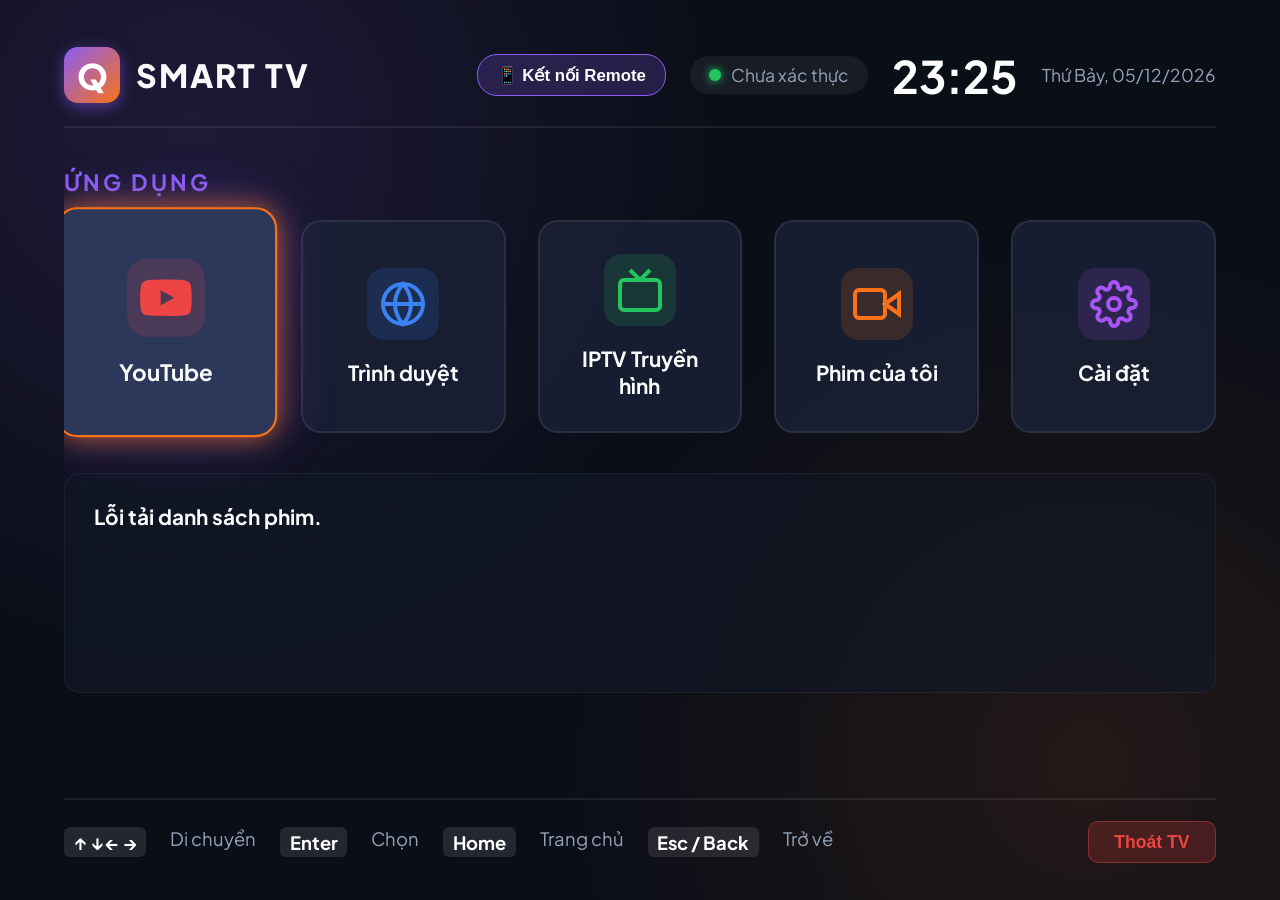
==== static/tv/index.html @ 96b1dd20 "feat: complete Q Smart TV system implementation" ====
<!DOCTYPE html>
<html lang="vi">
<head>
  <meta charset="UTF-8">
  <meta name="viewport" content="width=device-width, initial-scale=1.0">
  <title>Q Smart TV</title>
  <link rel="stylesheet" href="/static/tv/styles.css">
  <link rel="preconnect" href="https://fonts.googleapis.com">
  <link rel="preconnect" href="https://fonts.gstatic.com" crossorigin>
  <link href="https://fonts.googleapis.com/css2?family=Plus+Jakarta+Sans:wght@400;600;700;800&display=swap" rel="stylesheet">
</head>
<body class="tv-body">
  <div class="tv-container">
    <!-- Header -->
    <header class="tv-header">
      <div class="header-left">
        <div class="q-logo">
          <span class="q-badge">Q</span>
          <span class="tv-title">SMART TV</span>
        </div>
      </div>
      <div class="header-right">
        <button class="qr-pairing-btn focusable" id="qr-pairing-btn" tabindex="0">
          📱 Kết nối Remote
        </button>
        <div class="network-badge" id="net-badge">
          <span class="dot-online"></span>
          <span id="remote-ip-info">Đang kết nối...</span>
        </div>
        <div class="time-display" id="time-display">00:00</div>
        <div class="date-display" id="date-display">Thứ ..., --/--/----</div>
      </div>
    </header>

    <!-- Main Launcher Area -->
    <main class="tv-main">
      <section class="section-title">
        <h2>ỨNG DỤNG</h2>
      </section>

      <div class="app-grid" id="app-grid" role="grid">
        <!-- YouTube App -->
        <div class="app-card focusable" tabindex="0" data-app="youtube">
          <div class="app-icon youtube-icon">
            <svg viewBox="0 0 24 24" fill="currentColor">
              <path d="M23.498 6.186a3.016 3.016 0 0 0-2.122-2.136C19.505 3.545 12 3.545 12 3.545s-7.505 0-9.377.505A3.017 3.017 0 0 0 .502 6.186C0 8.07 0 12 0 12s0 3.93.502 5.814a3.016 3.016 0 0 0 2.122 2.136c1.871.505 9.376.505 9.376.505s7.505 0 9.377-.505a3.015 3.015 0 0 0 2.122-2.136C24 15.93 24 12 24 12s0-3.93-.502-5.814zM9.545 15.568V8.432L15.818 12l-6.273 3.568z"/>
            </svg>
          </div>
          <span class="app-name">YouTube</span>
        </div>

        <!-- Web Browser -->
        <div class="app-card focusable" tabindex="0" data-app="browser">
          <div class="app-icon browser-icon">
            <svg viewBox="0 0 24 24" fill="none" stroke="currentColor" stroke-width="2">
              <circle cx="12" cy="12" r="10"></circle>
              <line x1="2" y1="12" x2="22" y2="12"></line>
              <path d="M12 2a15.3 15.3 0 0 1 4 10 15.3 15.3 0 0 1-4 10 15.3 15.3 0 0 1-4-10 15.3 15.3 0 0 1 4-10z"></path>
            </svg>
          </div>
          <span class="app-name">Trình duyệt</span>
        </div>

        <!-- IPTV -->
        <div class="app-card focusable" tabindex="0" data-app="iptv">
          <div class="app-icon iptv-icon">
            <svg viewBox="0 0 24 24" fill="none" stroke="currentColor" stroke-width="2">
              <rect x="2" y="7" width="20" height="15" rx="2" ry="2"></rect>
              <polyline points="17 2 12 7 7 2"></polyline>
            </svg>
          </div>
          <span class="app-name">IPTV Truyền hình</span>
        </div>

        <!-- Offline Movies -->
        <div class="app-card focusable" tabindex="0" data-app="movies">
          <div class="app-icon movies-icon">
            <svg viewBox="0 0 24 24" fill="none" stroke="currentColor" stroke-width="2">
              <polygon points="23 7 16 12 23 17 23 7"></polygon>
              <rect x="1" y="5" width="15" height="14" rx="2" ry="2"></rect>
            </svg>
          </div>
          <span class="app-name">Phim của tôi</span>
        </div>

        <!-- Settings -->
        <div class="app-card focusable" tabindex="0" data-app="settings">
          <div class="app-icon settings-icon">
            <svg viewBox="0 0 24 24" fill="none" stroke="currentColor" stroke-width="2">
              <circle cx="12" cy="12" r="3"></circle>
              <path d="M19.4 15a1.65 1.65 0 0 0 .33 1.82l.06.06a2 2 0 0 1 0 2.83 2 2 0 0 1-2.83 0l-.06-.06a1.65 1.65 0 0 0-1.82-.33 1.65 1.65 0 0 0-1 1.51V21a2 2 0 0 1-2 2 2 2 0 0 1-2-2v-.09A1.65 1.65 0 0 0 9 19.4a1.65 1.65 0 0 0-1.82.33l-.06.06a2 2 0 0 1-2.83 0 2 2 0 0 1 0-2.83l.06-.06a1.65 1.65 0 0 0 .33-1.82 1.65 1.65 0 0 0-1.51-1H3a2 2 0 0 1-2-2 2 2 0 0 1 2-2h.09A1.65 1.65 0 0 0 4.6 9a1.65 1.65 0 0 0-.33-1.82l-.06-.06a2 2 0 0 1 0-2.83 2 2 0 0 1 2.83 0l.06.06a1.65 1.65 0 0 0 1.82.33H9a1.65 1.65 0 0 0 1-1.51V3a2 2 0 0 1 2-2 2 2 0 0 1 2 2v.09a1.65 1.65 0 0 0 1 1.51 1.65 1.65 0 0 0 1.82-.33l.06-.06a2 2 0 0 1 2.83 0 2 2 0 0 1 0 2.83l-.06.06a1.65 1.65 0 0 0-.33 1.82V9a1.65 1.65 0 0 0 1.51 1H21a2 2 0 0 1 2 2 2 2 0 0 1-2 2h-.09a1.65 1.65 0 0 0-1.51 1z"></path>
            </svg>
          </div>
          <span class="app-name">Cài đặt</span>
        </div>
      </div>

      <!-- Detail Panels Container -->
      <section class="detail-container" id="detail-container">
        <div id="content-view" class="content-view"></div>
      </section>
    </main>

    <!-- Footer Help -->
    <footer class="tv-footer">
      <div class="nav-hints">
        <span class="hint-key">↑ ↓ ← →</span> Di chuyển
        <span class="hint-key">Enter</span> Chọn
        <span class="hint-key">Home</span> Trang chủ
        <span class="hint-key">Esc / Back</span> Trở về
      </div>
      <button class="exit-btn focusable" id="exit-btn" tabindex="0">Thoát TV</button>
    </footer>
  </div>

  <!-- QR Pairing Modal -->
  <div class="modal-overlay" id="qr-modal">
    <div class="modal-box qr-modal-box">
      <h3 class="modal-title">📱 Kết nối Q Remote</h3>
      <p class="modal-text">
        Quét mã QR bằng camera điện thoại (cùng mạng Wi-Fi) để điều khiển TV:
      </p>
      <div class="qr-container">
        <img id="qr-image" src="" alt="QR Code Remote" class="qr-img">
      </div>
      <div class="qr-url-text" id="qr-url-display">Đang tải địa chỉ...</div>
      <div class="modal-actions" style="margin-top: 1.5rem;">
        <button class="btn btn-secondary focusable" id="btn-close-qr" tabindex="0">Đóng [Esc]</button>
      </div>
    </div>
  </div>

  <!-- Exit Confirmation Dialog -->
  <div class="modal-overlay" id="exit-modal">
    <div class="modal-box">
      <h3 class="modal-title">Thoát chế độ TV?</h3>
      <p class="modal-text">
        Thao tác này chỉ đóng giao diện Q Smart TV trên màn hình. Server vẫn chạy nền và bạn có thể mở lại TV từ điện thoại bất cứ lúc nào.
      </p>
      <div class="modal-actions">
        <button class="btn btn-secondary focusable" id="btn-cancel-exit" tabindex="0">Hủy</button>
        <button class="btn btn-danger focusable" id="btn-confirm-exit" tabindex="0">Xác nhận thoát</button>
      </div>
    </div>
  </div>

  <script src="/static/tv/app.js"></script>
</body>
</html>
---- static/tv/styles.css ----
:root {
  --bg-main: #0a0e17;
  --bg-card: rgba(26, 32, 53, 0.85);
  --bg-card-hover: rgba(45, 55, 85, 0.95);
  --color-primary: #8b5cf6;
  --color-accent: #f97316;
  --color-green: #22c55e;
  --color-red: #ef4444;
  --text-main: #f8fafc;
  --text-muted: #94a3b8;
  --border-focus: #f97316;
  --focus-glow: 0 0 25px rgba(249, 115, 22, 0.65), 0 0 50px rgba(139, 92, 246, 0.4);
}

* {
  box-sizing: border-box;
  margin: 0;
  padding: 0;
  user-select: none;
}

body.tv-body {
  background-color: var(--bg-main);
  background-image: radial-gradient(circle at 15% 15%, rgba(139, 92, 246, 0.15) 0%, transparent 40%),
                    radial-gradient(circle at 85% 85%, rgba(249, 115, 22, 0.1) 0%, transparent 40%);
  color: var(--text-main);
  font-family: 'Plus Jakarta Sans', system-ui, -apple-system, sans-serif;
  height: 100vh;
  overflow: hidden;
}

.tv-container {
  display: flex;
  flex-direction: column;
  height: 100vh;
  padding: 3rem 4rem 2rem 4rem;
}

/* Header */
.tv-header {
  display: flex;
  justify-content: space-between;
  align-items: center;
  height: 80px;
  border-bottom: 2px solid rgba(255, 255, 255, 0.08);
  padding-bottom: 1.5rem;
}

.q-logo {
  display: flex;
  align-items: center;
  gap: 1rem;
}

.q-badge {
  background: linear-gradient(135deg, #8b5cf6, #f97316);
  color: #fff;
  font-weight: 800;
  font-size: 2.2rem;
  width: 56px;
  height: 56px;
  display: flex;
  align-items: center;
  justify-content: center;
  border-radius: 14px;
  box-shadow: 0 4px 15px rgba(139, 92, 246, 0.5);
}

.tv-title {
  font-size: 2rem;
  font-weight: 800;
  letter-spacing: 2px;
  color: var(--text-main);
}

.header-right {
  display: flex;
  align-items: center;
  gap: 1.5rem;
}

.qr-pairing-btn {
  background: rgba(139, 92, 246, 0.2);
  border: 1px solid var(--color-primary);
  color: #fff;
  padding: 0.6rem 1.2rem;
  border-radius: 20px;
  font-size: 1.05rem;
  font-weight: 700;
  cursor: pointer;
  transition: all 0.2s ease;
  outline: none;
}

.network-badge {
  display: flex;
  align-items: center;
  gap: 0.6rem;
  background: rgba(255, 255, 255, 0.06);
  padding: 0.5rem 1.2rem;
  border-radius: 30px;
  font-size: 1.1rem;
  color: var(--text-muted);
}

.dot-online {
  width: 12px;
  height: 12px;
  border-radius: 50%;
  background-color: var(--color-green);
  box-shadow: 0 0 10px var(--color-green);
}

.time-display {
  font-size: 2.8rem;
  font-weight: 700;
  color: #fff;
}

.date-display {
  font-size: 1.1rem;
  color: var(--text-muted);
}

/* Main */
.tv-main {
  flex: 1;
  display: flex;
  flex-direction: column;
  padding-top: 2.5rem;
  overflow-y: auto;
}

.section-title h2 {
  font-size: 1.4rem;
  font-weight: 700;
  letter-spacing: 3px;
  color: var(--color-primary);
  margin-bottom: 1.5rem;
}

.app-grid {
  display: grid;
  grid-template-columns: repeat(auto-fit, minmax(200px, 1fr));
  gap: 2rem;
  max-width: 1400px;
}

.app-card {
  background: var(--bg-card);
  border: 2px solid rgba(255, 255, 255, 0.08);
  border-radius: 20px;
  padding: 2rem 1.5rem;
  display: flex;
  flex-direction: column;
  align-items: center;
  justify-content: center;
  gap: 1.2rem;
  cursor: pointer;
  transition: all 0.25s cubic-bezier(0.16, 1, 0.3, 1);
  outline: none;
}

.app-card:hover {
  background: var(--bg-card-hover);
}

.app-icon {
  width: 72px;
  height: 72px;
  display: flex;
  align-items: center;
  justify-content: center;
  border-radius: 18px;
}

.app-icon svg {
  width: 48px;
  height: 48px;
}

.youtube-icon { background: rgba(239, 68, 68, 0.15); color: #ef4444; }
.browser-icon { background: rgba(59, 130, 246, 0.15); color: #3b82f6; }
.iptv-icon { background: rgba(34, 197, 94, 0.15); color: #22c55e; }
.movies-icon { background: rgba(249, 115, 22, 0.15); color: #f97316; }
.settings-icon { background: rgba(168, 85, 247, 0.15); color: #a855f7; }

.app-name {
  font-size: 1.3rem;
  font-weight: 700;
  text-align: center;
}

/* Prominent Focus State */
.focusable:focus,
.focusable.focused {
  border-color: var(--border-focus) !important;
  transform: scale(1.08) translateY(-4px);
  box-shadow: var(--focus-glow) !important;
  background: rgba(45, 55, 90, 1) !important;
  z-index: 10;
}

/* Content Area */
.detail-container {
  margin-top: 2.5rem;
  flex: 1;
}

.content-view {
  background: rgba(18, 24, 38, 0.7);
  border: 1px solid rgba(255, 255, 255, 0.05);
  border-radius: 16px;
  padding: 1.8rem;
  min-height: 220px;
}

.content-title {
  font-size: 1.3rem;
  font-weight: 700;
  margin-bottom: 1.2rem;
  color: var(--text-main);
}

.list-scroll-grid {
  display: grid;
  grid-template-columns: repeat(auto-fill, minmax(280px, 1fr));
  gap: 1.2rem;
  max-height: 260px;
  overflow-y: auto;
}

.media-item {
  background: rgba(255, 255, 255, 0.04);
  border: 1px solid rgba(255, 255, 255, 0.08);
  border-radius: 12px;
  padding: 1rem 1.2rem;
  display: flex;
  flex-direction: column;
  gap: 0.4rem;
  cursor: pointer;
  outline: none;
  transition: all 0.2s ease;
}

.media-item .m-title {
  font-weight: 700;
  font-size: 1.1rem;
  white-space: nowrap;
  overflow: hidden;
  text-overflow: ellipsis;
}

.media-item .m-meta {
  font-size: 0.9rem;
  color: var(--text-muted);
}

/* Footer */
.tv-footer {
  display: flex;
  justify-content: space-between;
  align-items: center;
  height: 70px;
  border-top: 2px solid rgba(255, 255, 255, 0.08);
  padding-top: 1rem;
}

.nav-hints {
  font-size: 1.15rem;
  color: var(--text-muted);
  display: flex;
  gap: 1.5rem;
}

.hint-key {
  background: rgba(255, 255, 255, 0.1);
  padding: 0.2rem 0.6rem;
  border-radius: 6px;
  color: #fff;
  font-weight: 700;
}

.exit-btn {
  background: rgba(239, 68, 68, 0.2);
  color: #ef4444;
  border: 1px solid rgba(239, 68, 68, 0.4);
  border-radius: 10px;
  padding: 0.6rem 1.6rem;
  font-size: 1.1rem;
  font-weight: 700;
  cursor: pointer;
  transition: all 0.2s ease;
  outline: none;
}

/* Modal */
.modal-overlay {
  display: none;
  position: fixed;
  top: 0; left: 0; right: 0; bottom: 0;
  background: rgba(0, 0, 0, 0.85);
  backdrop-filter: blur(8px);
  z-index: 100;
  align-items: center;
  justify-content: center;
}

.modal-overlay.active {
  display: flex;
}

.modal-box {
  background: #151c2e;
  border: 2px solid #8b5cf6;
  border-radius: 20px;
  padding: 2.5rem 3rem;
  max-width: 600px;
  box-shadow: 0 10px 40px rgba(0, 0, 0, 0.8);
  text-align: center;
}

.qr-modal-box {
  max-width: 480px;
}

.qr-container {
  background: #fff;
  padding: 1.2rem;
  border-radius: 16px;
  display: inline-block;
  margin: 1rem 0;
  box-shadow: 0 8px 30px rgba(0, 0, 0, 0.5);
}

.qr-img {
  width: 200px;
  height: 200px;
  display: block;
}

.qr-url-text {
  font-size: 1.05rem;
  color: var(--color-accent);
  word-break: break-all;
  user-select: text;
  background: rgba(255, 255, 255, 0.05);
  padding: 0.6rem 1rem;
  border-radius: 8px;
}

.modal-title {
  font-size: 2rem;
  color: #fff;
  margin-bottom: 1.2rem;
}

.modal-text {
  font-size: 1.2rem;
  line-height: 1.6;
  color: #cbd5e1;
  margin-bottom: 1.5rem;
}

.modal-actions {
  display: flex;
  justify-content: center;
  gap: 1.5rem;
}

.btn {
  padding: 0.9rem 2rem;
  font-size: 1.2rem;
  font-weight: 700;
  border-radius: 12px;
  cursor: pointer;
  border: none;
  outline: none;
  transition: all 0.2s ease;
}

.btn-secondary {
  background: #334155;
  color: #fff;
}

.btn-danger {
  background: #ef4444;
  color: #fff;
}
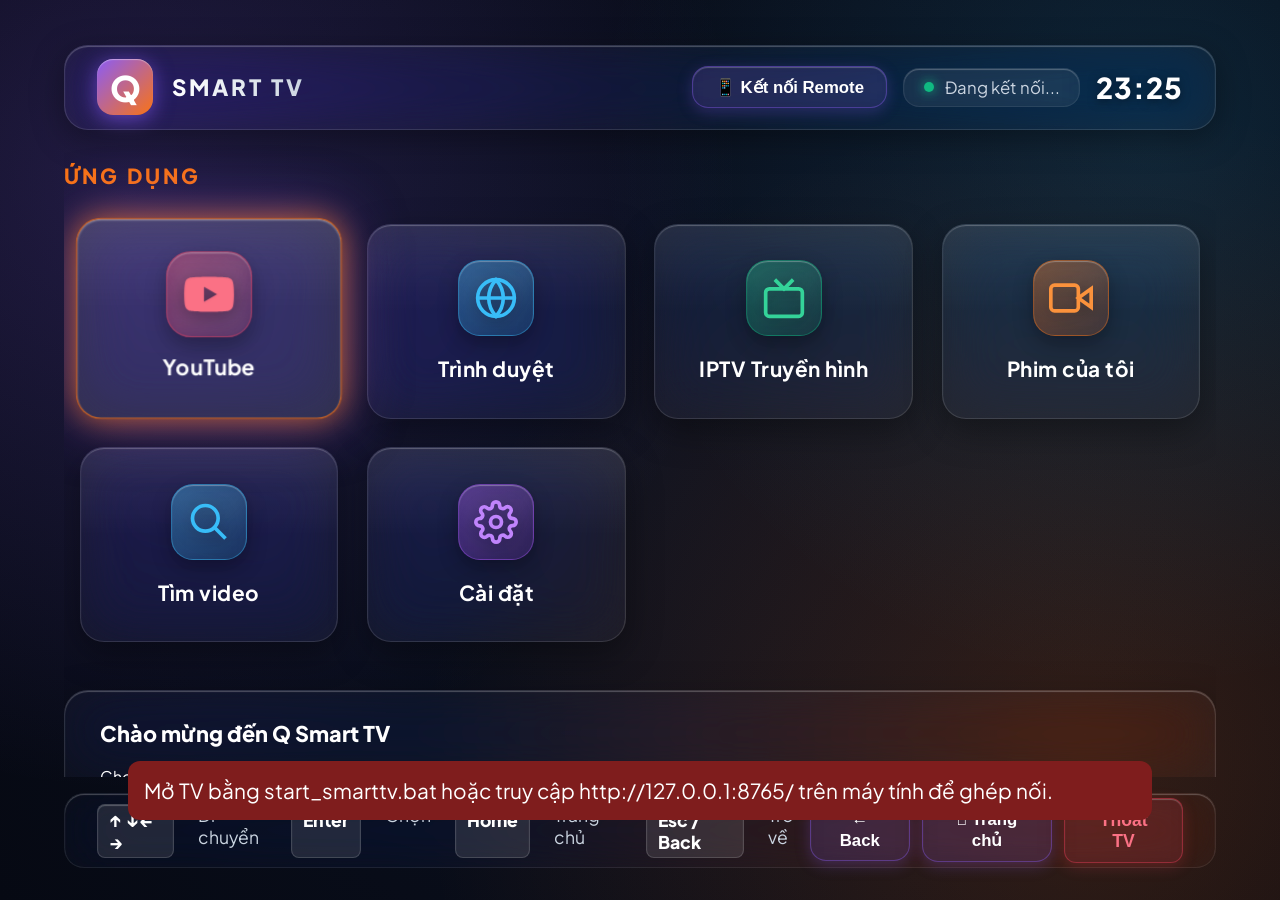
==== commit 0bab97be: "feat: release comprehensive system upgrade with verified remote controls, architecture docs and MIT " ====
--- a/static/tv/index.html
+++ b/static/tv/index.html
@@ -83,6 +83,9 @@
           <span class="app-name">Phim của tôi</span>
         </div>
 
+        <button class="app-card focusable" tabindex="0" data-app="search">
+          <div class="app-icon browser-icon"><svg viewBox="0 0 24 24" fill="none" stroke="currentColor" stroke-width="2"><circle cx="10" cy="10" r="7"></circle><path d="m15 15 6 6"></path></svg></div><span class="app-name">Tìm video</span>
+        </button>
         <!-- Settings -->
         <div class="app-card focusable" tabindex="0" data-app="settings">
           <div class="app-icon settings-icon">
@@ -109,7 +112,7 @@
         <span class="hint-key">Home</span> Trang chủ
         <span class="hint-key">Esc / Back</span> Trở về
       </div>
-      <button class="exit-btn focusable" id="exit-btn" tabindex="0">Thoát TV</button>
+      <div class="footer-actions"><button class="qr-pairing-btn focusable" id="tv-back-btn">← Back</button><button class="qr-pairing-btn focusable" id="tv-home-btn">⌂ Trang chủ</button><button class="exit-btn focusable" id="exit-btn" tabindex="0">Thoát TV</button></div>
     </footer>
   </div>
 
@@ -124,6 +127,7 @@
         <img id="qr-image" src="" alt="QR Code Remote" class="qr-img">
       </div>
       <div class="qr-url-text" id="qr-url-display">Đang tải địa chỉ...</div>
+      <label for="network-select">Mạng kết nối điện thoại</label><select id="network-select" class="focusable"><option value="">Tự chọn Ethernet / Wi-Fi</option></select>
       <div class="modal-actions" style="margin-top: 1.5rem;">
         <button class="btn btn-secondary focusable" id="btn-close-qr" tabindex="0">Đóng [Esc]</button>
       </div>
@@ -144,6 +148,9 @@
     </div>
   </div>
 
+  <div id="tv-alert" role="alert" class="tv-alert" hidden></div>
+  <script src="/static/common.js"></script>
+  <script src="/static/input_bridge.js"></script>
   <script src="/static/tv/app.js"></script>
 </body>
 </html>
--- a/static/tv/styles.css
+++ b/static/tv/styles.css
@@ -1,15 +1,19 @@
 :root {
-  --bg-main: #0a0e17;
-  --bg-card: rgba(26, 32, 53, 0.85);
-  --bg-card-hover: rgba(45, 55, 85, 0.95);
+  --bg-main: #060913;
+  --glass-surface: rgba(255, 255, 255, 0.04);
+  --glass-surface-hover: rgba(255, 255, 255, 0.08);
+  --glass-border: rgba(255, 255, 255, 0.12);
+  --glass-border-focus: rgba(249, 115, 22, 0.9);
+  --glass-specular: inset 0 1px 1px rgba(255, 255, 255, 0.25);
   --color-primary: #8b5cf6;
   --color-accent: #f97316;
-  --color-green: #22c55e;
-  --color-red: #ef4444;
-  --text-main: #f8fafc;
+  --color-cyan: #38bdf8;
+  --color-green: #10b981;
+  --color-red: #f43f5e;
+  --text-main: #ffffff;
   --text-muted: #94a3b8;
-  --border-focus: #f97316;
-  --focus-glow: 0 0 25px rgba(249, 115, 22, 0.65), 0 0 50px rgba(139, 92, 246, 0.4);
+  --glass-blur: blur(28px) saturate(200%);
+  --focus-glow: 0 0 30px rgba(249, 115, 22, 0.7), 0 0 60px rgba(139, 92, 246, 0.5), inset 0 1px 2px rgba(255, 255, 255, 0.5);
 }
 
 * {
@@ -21,8 +25,12 @@
 
 body.tv-body {
   background-color: var(--bg-main);
-  background-image: radial-gradient(circle at 15% 15%, rgba(139, 92, 246, 0.15) 0%, transparent 40%),
-                    radial-gradient(circle at 85% 85%, rgba(249, 115, 22, 0.1) 0%, transparent 40%);
+  background-image: 
+    radial-gradient(circle at 10% 20%, rgba(139, 92, 246, 0.2) 0%, transparent 45%),
+    radial-gradient(circle at 90% 15%, rgba(56, 189, 248, 0.15) 0%, transparent 40%),
+    radial-gradient(circle at 85% 85%, rgba(249, 115, 22, 0.18) 0%, transparent 50%),
+    radial-gradient(circle at 50% 50%, rgba(15, 23, 42, 0.6) 0%, #060913 100%);
+  background-attachment: fixed;
   color: var(--text-main);
   font-family: 'Plus Jakarta Sans', system-ui, -apple-system, sans-serif;
   height: 100vh;
@@ -33,23 +41,28 @@
   display: flex;
   flex-direction: column;
   height: 100vh;
-  padding: 3rem 4rem 2rem 4rem;
-}
-
-/* Header */
+  padding: 2.8rem 4rem 2rem 4rem;
+}
+
+/* Glass Header */
 .tv-header {
   display: flex;
   justify-content: space-between;
   align-items: center;
-  height: 80px;
-  border-bottom: 2px solid rgba(255, 255, 255, 0.08);
-  padding-bottom: 1.5rem;
+  height: 85px;
+  background: rgba(255, 255, 255, 0.03);
+  backdrop-filter: var(--glass-blur);
+  -webkit-backdrop-filter: var(--glass-blur);
+  border: 1px solid var(--glass-border);
+  box-shadow: var(--glass-specular), 0 8px 32px rgba(0, 0, 0, 0.35);
+  border-radius: 24px;
+  padding: 1rem 2rem;
 }
 
 .q-logo {
   display: flex;
   align-items: center;
-  gap: 1rem;
+  gap: 1.2rem;
 }
 
 .q-badge {
@@ -62,64 +75,74 @@
   display: flex;
   align-items: center;
   justify-content: center;
-  border-radius: 14px;
-  box-shadow: 0 4px 15px rgba(139, 92, 246, 0.5);
+  border-radius: 16px;
+  box-shadow: 0 4px 20px rgba(139, 92, 246, 0.6), inset 0 1px 1px rgba(255, 255, 255, 0.4);
 }
 
 .tv-title {
-  font-size: 2rem;
-  font-weight: 800;
-  letter-spacing: 2px;
-  color: var(--text-main);
+  font-size: 1.9rem;
+  font-weight: 800;
+  letter-spacing: 3px;
+  background: linear-gradient(to right, #ffffff, #cbd5e1);
+  -webkit-background-clip: text;
+  -webkit-text-fill-color: transparent;
 }
 
 .header-right {
   display: flex;
   align-items: center;
-  gap: 1.5rem;
+  gap: 1.8rem;
 }
 
 .qr-pairing-btn {
-  background: rgba(139, 92, 246, 0.2);
-  border: 1px solid var(--color-primary);
-  color: #fff;
-  padding: 0.6rem 1.2rem;
-  border-radius: 20px;
+  background: rgba(139, 92, 246, 0.15);
+  backdrop-filter: blur(12px);
+  border: 1px solid rgba(139, 92, 246, 0.4);
+  box-shadow: var(--glass-specular), 0 4px 15px rgba(139, 92, 246, 0.25);
+  color: #fff;
+  padding: 0.6rem 1.4rem;
+  border-radius: 16px;
   font-size: 1.05rem;
   font-weight: 700;
   cursor: pointer;
-  transition: all 0.2s ease;
+  transition: all 0.25s cubic-bezier(0.16, 1, 0.3, 1);
   outline: none;
 }
 
 .network-badge {
   display: flex;
   align-items: center;
-  gap: 0.6rem;
-  background: rgba(255, 255, 255, 0.06);
+  gap: 0.7rem;
+  background: rgba(255, 255, 255, 0.05);
+  backdrop-filter: blur(12px);
+  border: 1px solid rgba(255, 255, 255, 0.08);
+  box-shadow: var(--glass-specular);
   padding: 0.5rem 1.2rem;
-  border-radius: 30px;
-  font-size: 1.1rem;
-  color: var(--text-muted);
+  border-radius: 16px;
+  font-size: 1.05rem;
+  color: #cbd5e1;
 }
 
 .dot-online {
-  width: 12px;
-  height: 12px;
+  width: 10px;
+  height: 10px;
   border-radius: 50%;
   background-color: var(--color-green);
-  box-shadow: 0 0 10px var(--color-green);
+  box-shadow: 0 0 12px var(--color-green);
 }
 
 .time-display {
-  font-size: 2.8rem;
-  font-weight: 700;
-  color: #fff;
+  font-size: 2.6rem;
+  font-weight: 800;
+  color: #fff;
+  text-shadow: 0 2px 10px rgba(0, 0, 0, 0.5);
+  letter-spacing: 1px;
 }
 
 .date-display {
-  font-size: 1.1rem;
+  font-size: 1.05rem;
   color: var(--text-muted);
+  font-weight: 600;
 }
 
 /* Main */
@@ -127,132 +150,171 @@
   flex: 1;
   display: flex;
   flex-direction: column;
-  padding-top: 2.5rem;
+  padding-top: 2rem;
   overflow-y: auto;
 }
 
 .section-title h2 {
-  font-size: 1.4rem;
-  font-weight: 700;
+  font-size: 1.3rem;
+  font-weight: 800;
   letter-spacing: 3px;
-  color: var(--color-primary);
-  margin-bottom: 1.5rem;
+  color: var(--color-accent);
+  margin-bottom: 1.2rem;
+  text-transform: uppercase;
 }
 
 .app-grid {
   display: grid;
-  grid-template-columns: repeat(auto-fit, minmax(200px, 1fr));
-  gap: 2rem;
-  max-width: 1400px;
-}
-
+  grid-template-columns: repeat(auto-fit, minmax(210px, 1fr));
+  gap: 1.8rem;
+  padding: 1rem;
+}
+
+/* Glass App Cards */
 .app-card {
-  background: var(--bg-card);
-  border: 2px solid rgba(255, 255, 255, 0.08);
-  border-radius: 20px;
-  padding: 2rem 1.5rem;
+  background: var(--glass-surface);
+  backdrop-filter: var(--glass-blur);
+  -webkit-backdrop-filter: var(--glass-blur);
+  border: 1px solid var(--glass-border);
+  box-shadow: var(--glass-specular), 0 12px 35px rgba(0, 0, 0, 0.35);
+  border-radius: 24px;
+  padding: 2.2rem 1.5rem;
   display: flex;
   flex-direction: column;
   align-items: center;
   justify-content: center;
   gap: 1.2rem;
   cursor: pointer;
-  transition: all 0.25s cubic-bezier(0.16, 1, 0.3, 1);
+  transition: all 0.3s cubic-bezier(0.16, 1, 0.3, 1);
   outline: none;
+  position: relative;
+  overflow: hidden;
+}
+
+.app-card::before {
+  content: '';
+  position: absolute;
+  top: 0; left: 0; right: 0; height: 45%;
+  background: linear-gradient(180deg, rgba(255, 255, 255, 0.08) 0%, transparent 100%);
+  pointer-events: none;
+  border-radius: 24px 24px 0 0;
 }
 
 .app-card:hover {
-  background: var(--bg-card-hover);
+  background: var(--glass-surface-hover);
+  border-color: rgba(255, 255, 255, 0.25);
+  transform: translateY(-4px);
 }
 
 .app-icon {
-  width: 72px;
-  height: 72px;
+  width: 76px;
+  height: 76px;
   display: flex;
   align-items: center;
   justify-content: center;
-  border-radius: 18px;
+  border-radius: 22px;
+  backdrop-filter: blur(10px);
+  box-shadow: inset 0 1px 1px rgba(255, 255, 255, 0.3), 0 8px 20px rgba(0, 0, 0, 0.3);
+  transition: all 0.3s ease;
 }
 
 .app-icon svg {
-  width: 48px;
-  height: 48px;
-}
-
-.youtube-icon { background: rgba(239, 68, 68, 0.15); color: #ef4444; }
-.browser-icon { background: rgba(59, 130, 246, 0.15); color: #3b82f6; }
-.iptv-icon { background: rgba(34, 197, 94, 0.15); color: #22c55e; }
-.movies-icon { background: rgba(249, 115, 22, 0.15); color: #f97316; }
-.settings-icon { background: rgba(168, 85, 247, 0.15); color: #a855f7; }
+  width: 44px;
+  height: 44px;
+  filter: drop-shadow(0 4px 8px rgba(0,0,0,0.3));
+}
+
+.youtube-icon { background: linear-gradient(135deg, rgba(244, 63, 94, 0.35), rgba(225, 29, 72, 0.15)); border: 1px solid rgba(244, 63, 94, 0.4); color: #fb7185; }
+.browser-icon { background: linear-gradient(135deg, rgba(56, 189, 248, 0.35), rgba(14, 165, 233, 0.15)); border: 1px solid rgba(56, 189, 248, 0.4); color: #38bdf8; }
+.iptv-icon { background: linear-gradient(135deg, rgba(16, 185, 129, 0.35), rgba(5, 150, 105, 0.15)); border: 1px solid rgba(16, 185, 129, 0.4); color: #34d399; }
+.movies-icon { background: linear-gradient(135deg, rgba(249, 115, 22, 0.35), rgba(234, 88, 12, 0.15)); border: 1px solid rgba(249, 115, 22, 0.4); color: #fb923c; }
+.settings-icon { background: linear-gradient(135deg, rgba(168, 85, 247, 0.35), rgba(147, 51, 234, 0.15)); border: 1px solid rgba(168, 85, 247, 0.4); color: #c084fc; }
 
 .app-name {
   font-size: 1.3rem;
   font-weight: 700;
   text-align: center;
-}
-
-/* Prominent Focus State */
+  color: #fff;
+  letter-spacing: 0.5px;
+}
+
+/* Glass Focus State */
 .focusable:focus,
 .focusable.focused {
-  border-color: var(--border-focus) !important;
-  transform: scale(1.08) translateY(-4px);
+  border-color: var(--glass-border-focus) !important;
+  transform: scale(1.03) translateY(-3px) !important;
   box-shadow: var(--focus-glow) !important;
-  background: rgba(45, 55, 90, 1) !important;
+  background: rgba(255, 255, 255, 0.12) !important;
   z-index: 10;
 }
 
-/* Content Area */
+.focusable:focus .app-icon,
+.focusable.focused .app-icon {
+  transform: scale(1.1);
+}
+
+/* Detail Container */
 .detail-container {
-  margin-top: 2.5rem;
+  margin-top: 2rem;
   flex: 1;
 }
 
 .content-view {
-  background: rgba(18, 24, 38, 0.7);
-  border: 1px solid rgba(255, 255, 255, 0.05);
-  border-radius: 16px;
-  padding: 1.8rem;
+  background: rgba(255, 255, 255, 0.03);
+  backdrop-filter: var(--glass-blur);
+  -webkit-backdrop-filter: var(--glass-blur);
+  border: 1px solid var(--glass-border);
+  box-shadow: var(--glass-specular), 0 16px 40px rgba(0, 0, 0, 0.4);
+  border-radius: 24px;
+  padding: 1.8rem 2.2rem;
   min-height: 220px;
 }
 
 .content-title {
-  font-size: 1.3rem;
-  font-weight: 700;
+  font-size: 1.35rem;
+  font-weight: 800;
   margin-bottom: 1.2rem;
-  color: var(--text-main);
+  color: #fff;
+  display: flex;
+  align-items: center;
+  gap: 0.6rem;
 }
 
 .list-scroll-grid {
   display: grid;
-  grid-template-columns: repeat(auto-fill, minmax(280px, 1fr));
+  grid-template-columns: repeat(auto-fill, minmax(290px, 1fr));
   gap: 1.2rem;
-  max-height: 260px;
+  max-height: 240px;
   overflow-y: auto;
+  padding-right: 0.5rem;
 }
 
 .media-item {
   background: rgba(255, 255, 255, 0.04);
+  backdrop-filter: blur(14px);
   border: 1px solid rgba(255, 255, 255, 0.08);
-  border-radius: 12px;
-  padding: 1rem 1.2rem;
+  box-shadow: var(--glass-specular);
+  border-radius: 16px;
+  padding: 1.1rem 1.4rem;
   display: flex;
   flex-direction: column;
   gap: 0.4rem;
   cursor: pointer;
   outline: none;
-  transition: all 0.2s ease;
+  transition: all 0.25s cubic-bezier(0.16, 1, 0.3, 1);
 }
 
 .media-item .m-title {
   font-weight: 700;
-  font-size: 1.1rem;
+  font-size: 1.15rem;
+  color: #fff;
   white-space: nowrap;
   overflow: hidden;
   text-overflow: ellipsis;
 }
 
 .media-item .m-meta {
-  font-size: 0.9rem;
+  font-size: 0.95rem;
   color: var(--text-muted);
 }
 
@@ -261,46 +323,56 @@
   display: flex;
   justify-content: space-between;
   align-items: center;
-  height: 70px;
-  border-top: 2px solid rgba(255, 255, 255, 0.08);
-  padding-top: 1rem;
+  height: 75px;
+  background: rgba(255, 255, 255, 0.02);
+  backdrop-filter: var(--glass-blur);
+  border: 1px solid rgba(255, 255, 255, 0.08);
+  box-shadow: var(--glass-specular);
+  border-radius: 20px;
+  padding: 0 2rem;
+  margin-top: 1rem;
 }
 
 .nav-hints {
-  font-size: 1.15rem;
-  color: var(--text-muted);
+  font-size: 1.1rem;
+  color: #cbd5e1;
   display: flex;
   gap: 1.5rem;
 }
 
 .hint-key {
   background: rgba(255, 255, 255, 0.1);
-  padding: 0.2rem 0.6rem;
-  border-radius: 6px;
-  color: #fff;
-  font-weight: 700;
+  border: 1px solid rgba(255, 255, 255, 0.15);
+  box-shadow: var(--glass-specular);
+  padding: 0.25rem 0.7rem;
+  border-radius: 8px;
+  color: #fff;
+  font-weight: 800;
 }
 
 .exit-btn {
-  background: rgba(239, 68, 68, 0.2);
-  color: #ef4444;
-  border: 1px solid rgba(239, 68, 68, 0.4);
-  border-radius: 10px;
-  padding: 0.6rem 1.6rem;
+  background: rgba(244, 63, 94, 0.15);
+  backdrop-filter: blur(10px);
+  color: #fb7185;
+  border: 1px solid rgba(244, 63, 94, 0.4);
+  box-shadow: var(--glass-specular), 0 4px 15px rgba(244, 63, 94, 0.2);
+  border-radius: 12px;
+  padding: 0.65rem 1.6rem;
   font-size: 1.1rem;
-  font-weight: 700;
+  font-weight: 800;
   cursor: pointer;
   transition: all 0.2s ease;
   outline: none;
 }
 
-/* Modal */
+/* Glass Modals */
 .modal-overlay {
   display: none;
   position: fixed;
   top: 0; left: 0; right: 0; bottom: 0;
-  background: rgba(0, 0, 0, 0.85);
-  backdrop-filter: blur(8px);
+  background: rgba(4, 7, 16, 0.85);
+  backdrop-filter: blur(16px);
+  -webkit-backdrop-filter: blur(16px);
   z-index: 100;
   align-items: center;
   justify-content: center;
@@ -311,12 +383,14 @@
 }
 
 .modal-box {
-  background: #151c2e;
-  border: 2px solid #8b5cf6;
-  border-radius: 20px;
-  padding: 2.5rem 3rem;
-  max-width: 600px;
-  box-shadow: 0 10px 40px rgba(0, 0, 0, 0.8);
+  background: rgba(18, 24, 42, 0.85);
+  backdrop-filter: blur(35px) saturate(200%);
+  -webkit-backdrop-filter: blur(35px) saturate(200%);
+  border: 1px solid rgba(139, 92, 246, 0.5);
+  border-radius: 28px;
+  padding: 2.8rem 3.2rem;
+  max-width: 580px;
+  box-shadow: var(--glass-specular), 0 25px 60px rgba(0, 0, 0, 0.8), 0 0 50px rgba(139, 92, 246, 0.3);
   text-align: center;
 }
 
@@ -325,17 +399,17 @@
 }
 
 .qr-container {
-  background: #fff;
+  background: #ffffff;
   padding: 1.2rem;
-  border-radius: 16px;
+  border-radius: 20px;
   display: inline-block;
-  margin: 1rem 0;
-  box-shadow: 0 8px 30px rgba(0, 0, 0, 0.5);
+  margin: 1.2rem 0;
+  box-shadow: 0 10px 30px rgba(0, 0, 0, 0.6);
 }
 
 .qr-img {
-  width: 200px;
-  height: 200px;
+  width: 210px;
+  height: 210px;
   display: block;
 }
 
@@ -344,22 +418,24 @@
   color: var(--color-accent);
   word-break: break-all;
   user-select: text;
-  background: rgba(255, 255, 255, 0.05);
-  padding: 0.6rem 1rem;
-  border-radius: 8px;
+  background: rgba(255, 255, 255, 0.06);
+  border: 1px solid rgba(255, 255, 255, 0.1);
+  padding: 0.8rem 1.2rem;
+  border-radius: 12px;
 }
 
 .modal-title {
-  font-size: 2rem;
-  color: #fff;
-  margin-bottom: 1.2rem;
+  font-size: 2.1rem;
+  color: #fff;
+  margin-bottom: 1rem;
+  font-weight: 800;
 }
 
 .modal-text {
-  font-size: 1.2rem;
+  font-size: 1.25rem;
   line-height: 1.6;
   color: #cbd5e1;
-  margin-bottom: 1.5rem;
+  margin-bottom: 1.8rem;
 }
 
 .modal-actions {
@@ -369,22 +445,45 @@
 }
 
 .btn {
-  padding: 0.9rem 2rem;
+  padding: 0.9rem 2.2rem;
   font-size: 1.2rem;
-  font-weight: 700;
-  border-radius: 12px;
+  font-weight: 800;
+  border-radius: 14px;
   cursor: pointer;
   border: none;
   outline: none;
-  transition: all 0.2s ease;
+  transition: all 0.25s ease;
+  backdrop-filter: blur(10px);
 }
 
 .btn-secondary {
-  background: #334155;
+  background: rgba(255, 255, 255, 0.1);
+  border: 1px solid rgba(255, 255, 255, 0.2);
   color: #fff;
 }
 
 .btn-danger {
-  background: #ef4444;
-  color: #fff;
-}
+  background: linear-gradient(135deg, #f43f5e, #e11d48);
+  box-shadow: 0 4px 20px rgba(244, 63, 94, 0.4);
+  color: #fff;
+}
+.tv-alert { position:fixed; bottom:5rem; left:10%; right:10%; z-index:1000; padding:1rem; background:#7f1d1d; color:white; border-radius:12px; font-size:1.3rem; }
+.content-view input { font:inherit; color:#fff; background:#171327; border:2px solid #8b5cf6; border-radius:8px; padding:0.8rem; margin:0.5rem; }
+.content-view button { color:inherit; font:inherit; cursor:pointer; }
+button:disabled { opacity:0.5; cursor:wait; }
+.app-card { font-family:inherit; }
+.tv-main { min-height:0; }
+@media (max-width:1400px) {
+  .date-display { display:none; }
+  .header-right { gap:1rem; }
+  .tv-title { font-size:1.4rem; }
+  .time-display { font-size:1.8rem; }
+}
+@media (max-width:900px) {
+  .tv-container { padding:1.5rem; }
+  .tv-header { height:auto; flex-wrap:wrap; gap:1rem; }
+  .header-right { flex-wrap:wrap; }
+  .nav-hints { font-size:0.8rem; }
+}
+.footer-actions { display:flex; align-items:center; gap:12px; }
+#network-select { background:#201a32; color:white; font:inherit; border:1px solid #8b5cf6; padding:10px; border-radius:8px; max-width:100%; }
